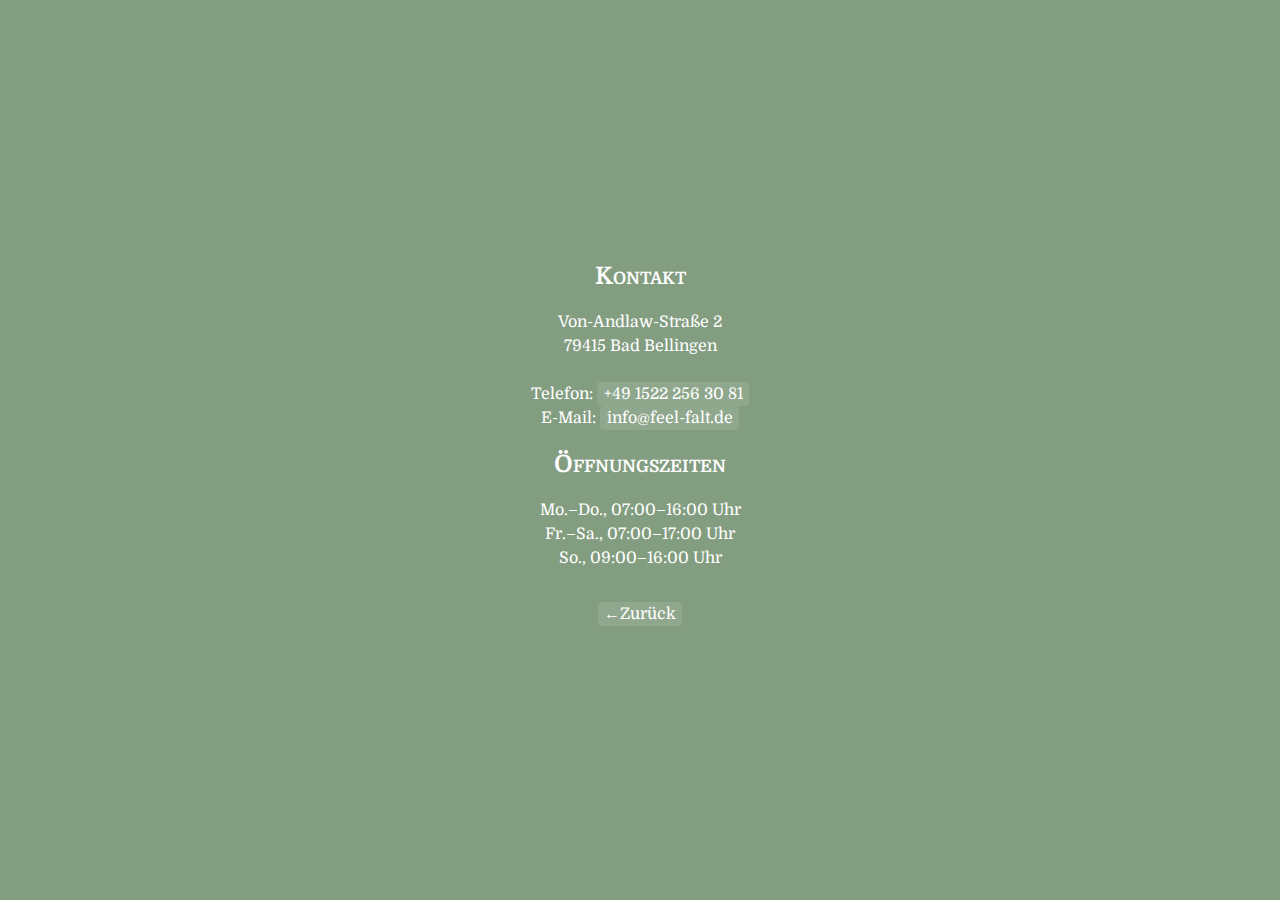
==== contact.html @ ca5c5e1c "Add contact page with opening hours" ====
<!DOCTYPE html>
<html lang="de" dir="ltr">

<head>
  <meta charset="utf-8" />
  <meta name="viewport" content="width=device-width, initial-scale=1.0" />
  <title>feelfalt - Café & Hotel</title>
  <link href="assets/css/main.css" rel="stylesheet" type="text/css" />
  <link rel="preconnect" href="https://fonts.googleapis.com">
  <link rel="preconnect" href="https://fonts.gstatic.com" crossorigin>
  <link href="https://fonts.googleapis.com/css2?family=Domine:wght@400..700&display=swap" rel="stylesheet">
  <script defer src="assets/js/main.js"></script>
</head>

<body>

  <div class="container">
    <main class="contact">
      <h2>Kontakt</h2>
      <p class="contact-details">
        Von-Andlaw-Straße 2<br />
        79415 Bad Bellingen<br />
        <br />
        Telefon: <a href="tel:+49 1522 256 30 81">+49 1522 256 30 81</a><br />
        E-Mail: <a href="mailto:info@feel-falt.de">info@feel-falt.de</a>
      </p>
      <h2>Öffnungszeiten</h2>
      <p class="opening-hours">
        Mo.–Do., 07:00–16:00 Uhr<br />
        Fr.–Sa., 07:00–17:00 Uhr<br />
        So., 09:00–16:00 Uhr<br />
      </p>
      <p><a href="/">←Zurück</a></p>
    </main>
  </div>

</body>

</html>
---- assets/css/main.css ----
* {
  box-sizing: border-box;
}

:root {
  font: 100%/1.5 "Domine", serif;
  --link-letter-spacing: .1rem;
}

a {
  background: rgba(255, 255, 255, .1);
  border-radius: .25rem;
  color: white;
  padding: .2rem .4rem;
  text-decoration: none;
}

a:hover {
  text-decoration: underline;
}

.links a {
  font-variant: small-caps;
  letter-spacing: var(--link-letter-spacing);
}

body {
  background: #839D81;
  color: white;
  margin: 0;
  padding: 0;
}

.container {
  max-width: 60rem;
  margin: 0 auto;
  padding: 0 2rem;
}


.index,
.contact,
.imprint,
.gallery {
  align-items: center;
  display: flex;
  flex-direction: column;
  min-height: 100vh;
  justify-content: center;
  text-align: center;
}

.index {
  gap: 3rem;
}


.links a:last-child {
  margin-left: var(--link-letter-spacing);
}

.logo {
  width: 100%;
}

h1,
h2,
h3,
h4,
h5,
h6 {
  font-variant: small-caps;
  margin: 0;
  padding: 0;
}

.v-separator {
  display: inline;
}

.h-separator {
  color: inherit;
  display: none;
  width: 3rem;
}

.links {
  display: flex;
  flex-wrap: wrap;
  justify-content: center;
  align-items: center;
  gap: 0.5rem;
}

@media (max-width: 600px) {
  .links {
    flex-direction: column;
  }

  .h-separator {
    display: block;
  }

  .v-separator {
    display: none;
  }

  .links a {
    display: inline-block;
    text-align: center;
  }
}
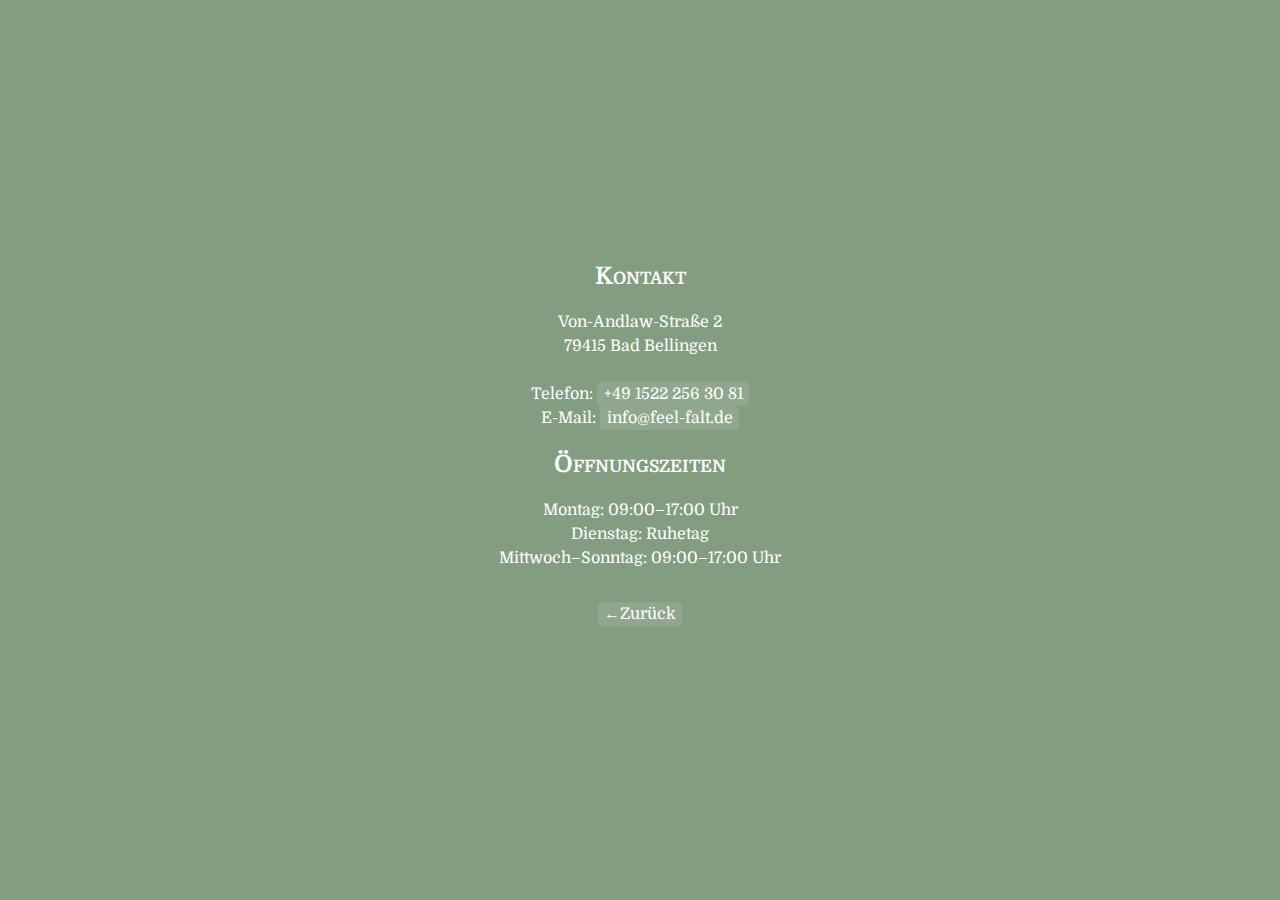
==== commit ecadbcea: "Update contact.html" ====
--- a/contact.html
+++ b/contact.html
@@ -26,9 +26,9 @@
       </p>
       <h2>Öffnungszeiten</h2>
       <p class="opening-hours">
-        Mo.–Do., 07:00–16:00 Uhr<br />
-        Fr.–Sa., 07:00–17:00 Uhr<br />
-        So., 09:00–16:00 Uhr<br />
+        Montag: 09:00–17:00 Uhr<br />
+        Dienstag: Ruhetag<br />
+        Mittwoch–Sonntag: 09:00–17:00 Uhr<br />
       </p>
       <p><a href="/">←Zurück</a></p>
     </main>
